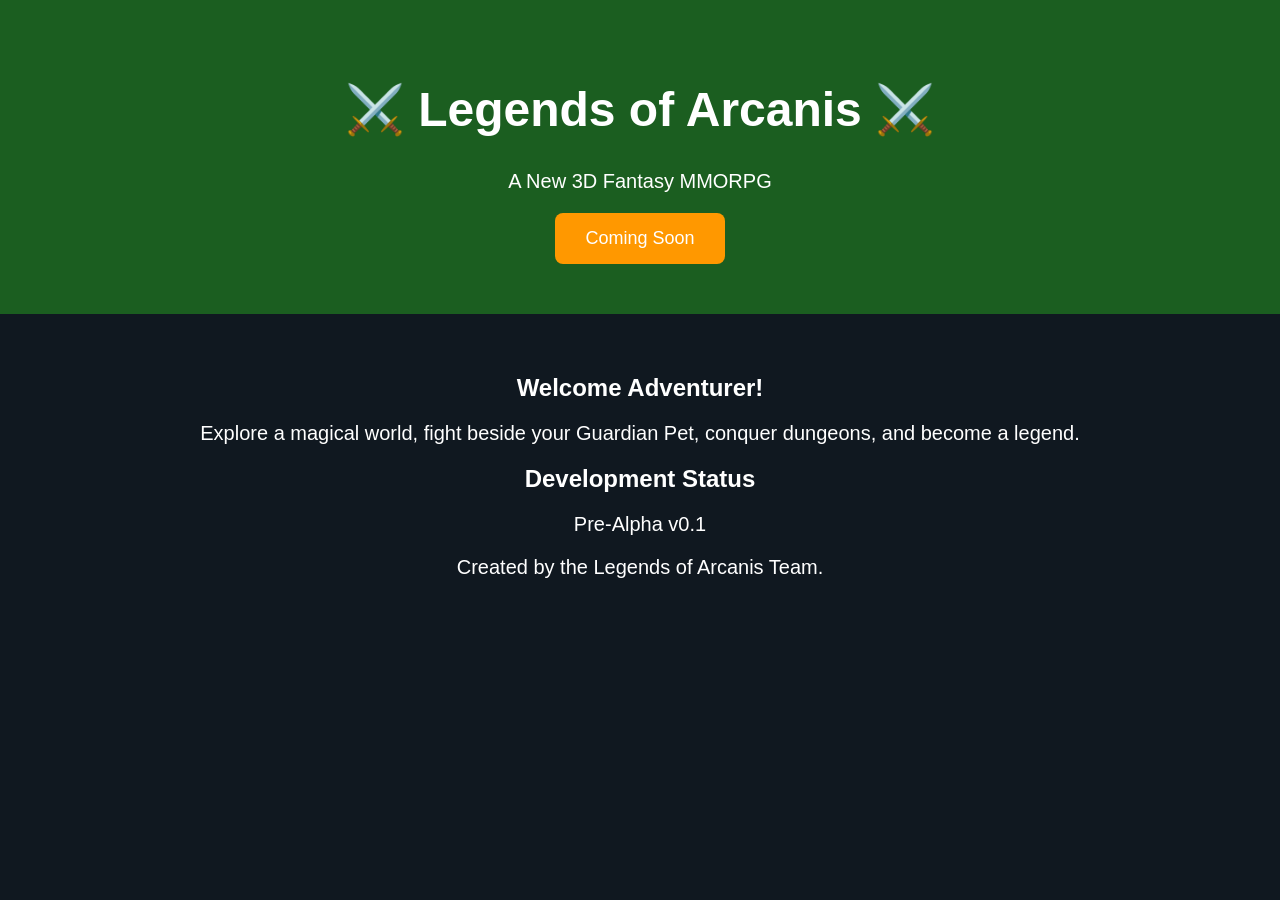
==== index.html @ 242b4bf2 "Create index.html" ====
<!DOCTYPE html>
<html>
<head>
<title>Legends of Arcanis</title>
<style>
body{
margin:0;
font-family:Arial,sans-serif;
background:#101820;
color:white;
text-align:center;
}
header{
padding:50px;
background:#1b5e20;
}
h1{
font-size:48px;
}
p{
font-size:20px;
}
button{
padding:15px 30px;
font-size:18px;
background:#ff9800;
color:white;
border:none;
border-radius:8px;
}
section{
padding:40px;
}
</style>
</head>
<body>

<header>
<h1>⚔️ Legends of Arcanis ⚔️</h1>
<p>A New 3D Fantasy MMORPG</p>
<button>Coming Soon</button>
</header>

<section>
<h2>Welcome Adventurer!</h2>
<p>Explore a magical world, fight beside your Guardian Pet, conquer dungeons, and become a legend.</p>

<h2>Development Status</h2>
<p>Pre-Alpha v0.1</p>

<p>Created by the Legends of Arcanis Team.</p>
</section>

</body>
</html>
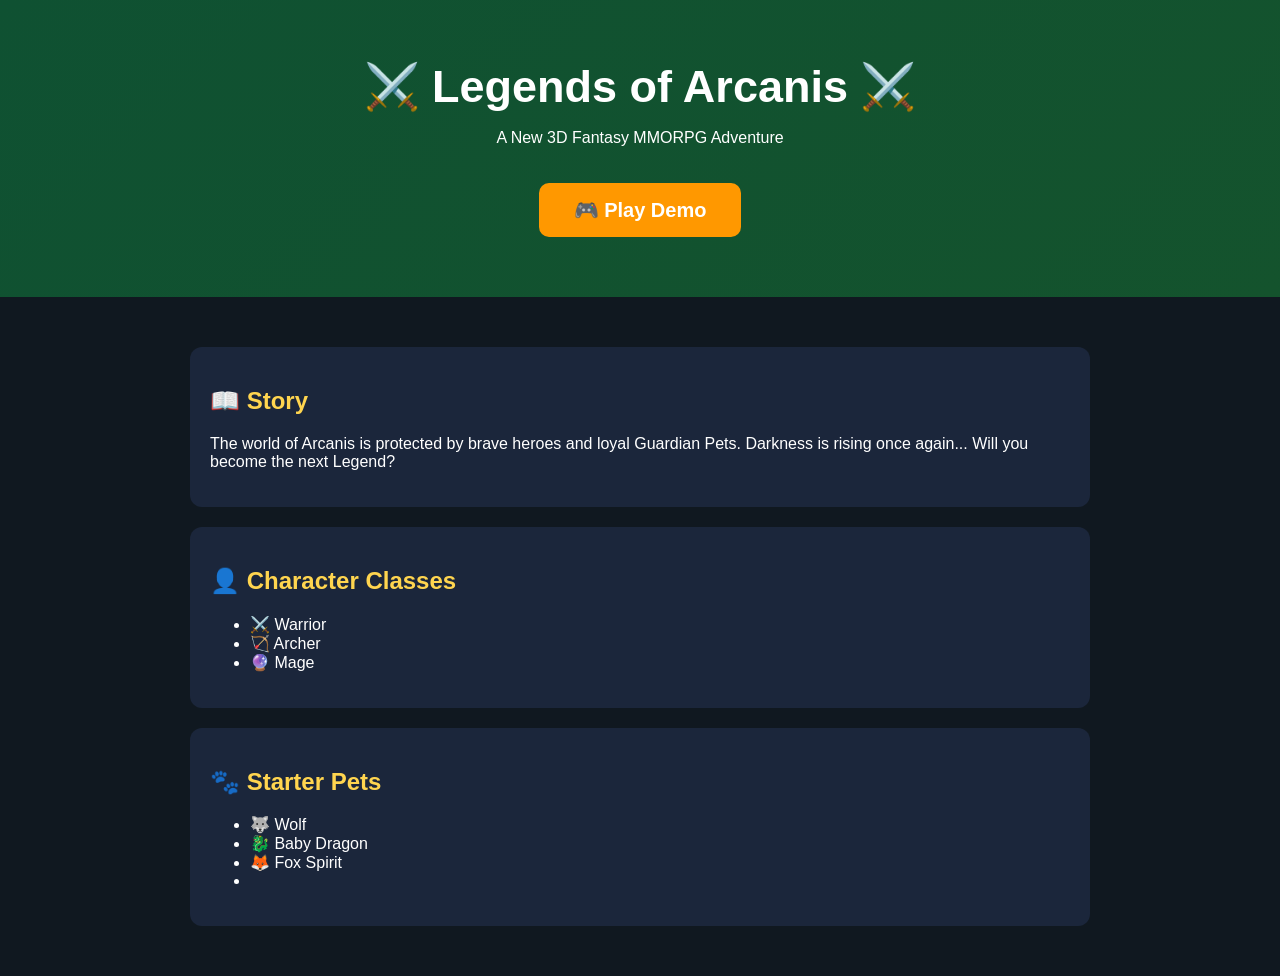
==== commit 0e7ec1fc: "Update index.html" ====
--- a/index.html
+++ b/index.html
@@ -1,55 +1,109 @@
 <!DOCTYPE html>
-<html>
+<html lang="en">
 <head>
+<meta charset="UTF-8">
+<meta name="viewport" content="width=device-width, initial-scale=1.0">
 <title>Legends of Arcanis</title>
+
 <style>
 body{
 margin:0;
-font-family:Arial,sans-serif;
+font-family:Arial,Helvetica,sans-serif;
 background:#101820;
 color:white;
+}
+
+header{
+background:linear-gradient(135deg,#0f5132,#14532d);
 text-align:center;
+padding:60px 20px;
 }
-header{
-padding:50px;
-background:#1b5e20;
+
+h1{
+font-size:45px;
+margin:0;
 }
-h1{
-font-size:48px;
+
+h2{
+color:#ffd54f;
 }
-p{
-font-size:20px;
-}
-button{
-padding:15px 30px;
-font-size:18px;
+
+.btn{
+display:inline-block;
+margin-top:20px;
+padding:15px 35px;
 background:#ff9800;
 color:white;
-border:none;
-border-radius:8px;
+text-decoration:none;
+border-radius:10px;
+font-size:20px;
+font-weight:bold;
 }
+
 section{
-padding:40px;
+padding:30px;
+max-width:900px;
+margin:auto;
+}
+
+.card{
+background:#1b263b;
+padding:20px;
+margin:20px 0;
+border-radius:12px;
+}
+
+footer{
+text-align:center;
+padding:20px;
+background:#0b1320;
+margin-top:30px;
 }
 </style>
+
 </head>
+
 <body>
 
 <header>
+
 <h1>⚔️ Legends of Arcanis ⚔️</h1>
-<p>A New 3D Fantasy MMORPG</p>
-<button>Coming Soon</button>
+
+<p>A New 3D Fantasy MMORPG Adventure</p>
+
+<a class="btn" href="#">🎮 Play Demo</a>
+
 </header>
 
 <section>
-<h2>Welcome Adventurer!</h2>
-<p>Explore a magical world, fight beside your Guardian Pet, conquer dungeons, and become a legend.</p>
 
-<h2>Development Status</h2>
-<p>Pre-Alpha v0.1</p>
+<div class="card">
+<h2>📖 Story</h2>
 
-<p>Created by the Legends of Arcanis Team.</p>
-</section>
+<p>
+The world of Arcanis is protected by brave heroes and loyal Guardian Pets.
+Darkness is rising once again...
+Will you become the next Legend?
+</p>
+</div>
 
-</body>
-</html>+<div class="card">
+<h2>👤 Character Classes</h2>
+
+<ul>
+<li>⚔️ Warrior</li>
+<li>🏹 Archer</li>
+<li>🔮 Mage</li>
+</ul>
+
+</div>
+
+<div class="card">
+
+<h2>🐾 Starter Pets</h2>
+
+<ul>
+<li>🐺 Wolf</li>
+<li>🐉 Baby Dragon</li>
+<li>🦊 Fox Spirit</li>
+<li>
